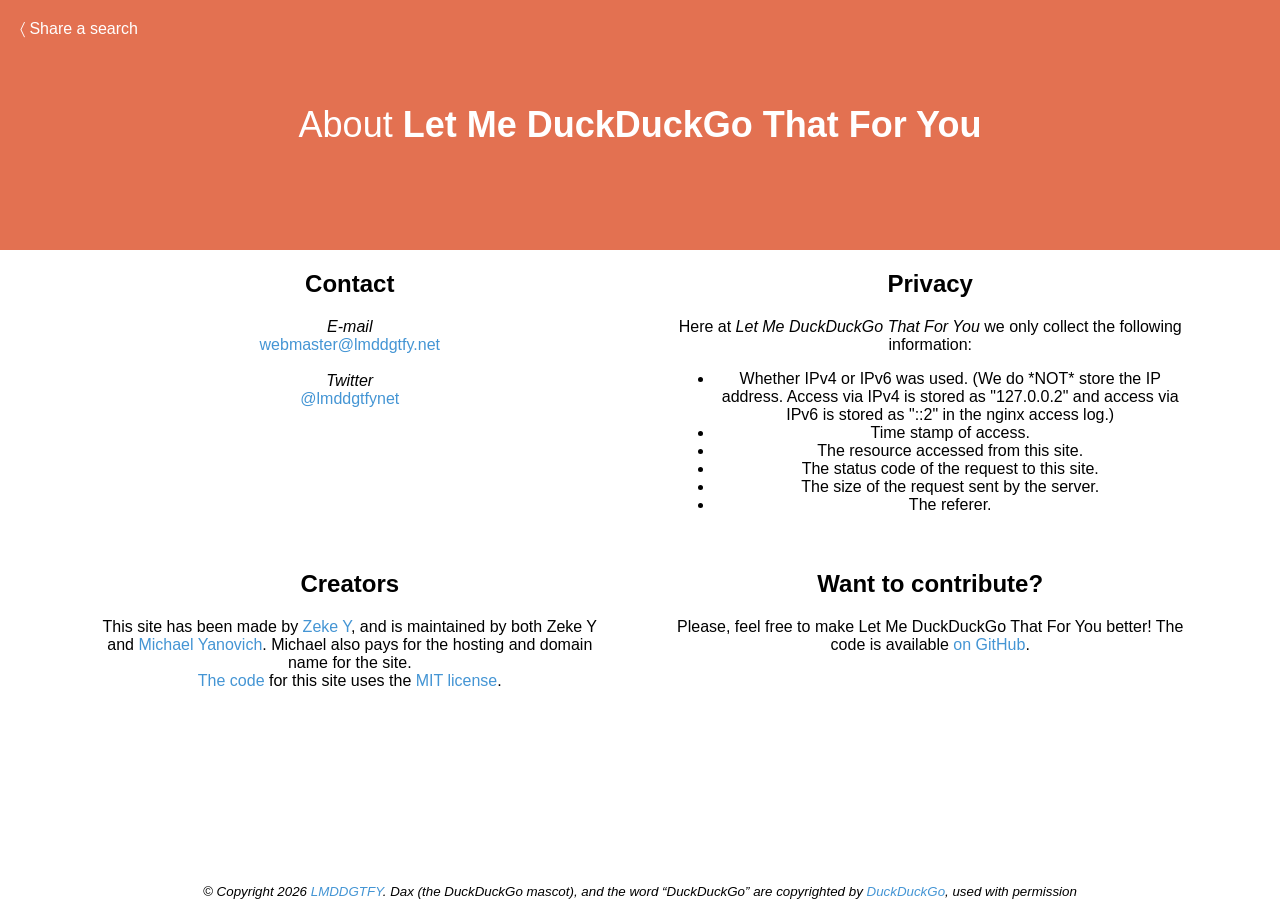
==== about.html @ b68627bb "Fix the problem with text overlapping other text on the about page" ====
<!DOCTYPE html>
<html>
  <head>
    <!-- metadata -->
    <meta charset="utf-8">
    <meta http-equiv="cache-control" max-age="604800" content="public">
    <meta name="robots" content="index, follow, archive, cache, imageindex">
    <meta name="viewport" content="width=device-width, initial-scale=1">
    <meta name="author" content="Zeke Y">
    <meta name="keywords" content="duckduckgo, duck duck go, ddg, lmddgtfy, let me duckduckgo that for you, lmdtfy, let me duck that for you, let me search that for you">
    <meta name="wot-verification" content="2be96ee9f850fd264aec">

    <title>About | Let Me DuckDuckGo That For You - LMDDGTFY</title>

    <!-- stylesheets -->
    <link rel="stylesheet" href="fonts/open_sans/open_sans.min.css">
    <link rel="stylesheet" href="css/style.min.css">
  </head>
  <body class="about-page">
    <header class="about-header">
      <a href="/" class="link-back">&#9001; Share a search</a>
      <h1>About <b>Let Me DuckDuckGo That For You</b></h1>
    </header>

    <main>
      <section class="contact-section">
        <h2>Contact</h2>
        <article>
          <span class="italics">E-mail</span><br><a href="mailto:webmaster@lmddgtfy.net">webmaster@lmddgtfy.net</a>
          <br><br>
          <span class="italics">Twitter</span><br><a href="https://twitter.com/lmddgtfynet" target="_blank">@lmddgtfynet</a>
        </article>
      </section>
      <section class="privacy-section">
        <h2>Privacy</h2>
        <article>
          Here at <span class="italics">Let Me DuckDuckGo That For You</span> we only collect the following information:
          <br>
          <ul>
            <li>Whether IPv4 or IPv6 was used. (We do *NOT* store the IP address. Access via IPv4 is stored as "127.0.0.2" and access via IPv6 is stored as "::2" in the nginx access log.)</li>
            <li>Time stamp of access.</li>
            <li>The resource accessed from this site.</li>
            <li>The status code of the request to this site.</li>
            <li>The size of the request sent by the server.</li>
            <li>The referer.</li>
          </ul>
        </article>
      </section>
      <section class="about-section">
        <h2>Creators</h2>
        <article>
          This site has been made by <a href="https://kk4oxj.github.io/" target="_blank">Zeke Y</a>, and is maintained by both Zeke Y and <a href="https://yanovich.net" target="_blank">Michael Yanovich</a>. Michael also pays for the hosting and domain name for the site.
          <br>
          <a href="https://github.com/myano/lmddgtfy" target="_blank">The code</a> for this site uses the <a href="license.txt">MIT license</a>.
        </article>
      </section>
      <section class="code-section">
        <h2>Want to contribute?</h2>
        <article>
          Please, feel free to make Let Me DuckDuckGo That For You better! The code is available <a href="https://github.com/myano/lmddgtfy" target="_blank">on GitHub</a>.
        </article>
      </section>
    </main>

    <footer class="about-footer">
      <small>&copy; Copyright <script>document.write(new Date().getFullYear());</script> <a href="about.html">LMDDGTFY</a>. Dax (the DuckDuckGo mascot), and the word &ldquo;DuckDuckGo&rdquo; are copyrighted by <a href="https://duckduckgo.com/?t=lmddgtfy" target="_blank">DuckDuckGo</a>, used with permission</small>
    </footer>
  </body>
</html>
---- css/style.min.css ----
body,h1{font-weight:400}.italics,small{font-style:italic}.cursor,.search-container,.theme-settings,.top-border{position:absolute}body,footer{text-align:center}body{font-family:'Open Sans',sans-serif;overflow-x:hidden;cursor:default;margin:0}h1{font-size:36px}a,a:visited{color:#4495D4;text-decoration:none}a:visited{color:#3A7FB4}a:active,a:focus,a:hover{text-decoration:underline}.top-border{top:0;left:0;width:100vw;padding-top:16px}.cursor{top:-20vh;left:-10vw;width:32px;height:32px;display:none;z-index:2}.theme-settings{top:36px;right:20px;width:60px;height:20px}.theme-icon{width:18px;height:18px;margin:0 1px;cursor:pointer;-webkit-touch-callout:none;-webkit-user-select:none;-moz-user-select:none;-ms-user-select:none;-o-user-select:none;user-select:none}.main-header{margin-top:25vh}.ddg-logo-container{width:120px;height:120px;display:block;margin:0 auto 20px;overflow:hidden}.unofficial-notice{font-size:18px;display:block;margin-top:-20px;margin-bottom:20px}.small-screen-preview-link,.url-result-label-short{display:none}input{-webkit-appearance:none}.search-container{left:50%;-webkit-transform:translateX(-50%);-moz-transform:translateX(-50%);-ms-transform:translateX(-50%);-o-transform:translateX(-50%);transform:translateX(-50%)}.search-form{width:563px;height:44px;border-radius:2px;padding:0 57px 0 12px}.search-input{width:562px;height:44px;padding:0;border-radius:0;border:0;outline:0;font-size:16px;line-height:44px}.search-submit{position:relative;top:-42px;right:-309px;width:27px;height:40px;border-radius:2px;border:0;box-sizing:content-box;padding:0 13px;font-size:24px;cursor:pointer;-webkit-transition:all 0s;-moz-transition:all 0s;-ms-transition:all 0s;-o-transition:all 0s;transition:all 0s}.url-result-container{margin-top:60px;line-height:42px}.url-output-form{width:634px;padding:0}.url-result{width:40%;height:auto;overflow:hidden;text-overflow:ellipsis;padding:4px;font-size:16px;line-height:1}.about-header{background-color:#E37151;color:#fff;padding:80px;margin:0;word-wrap:break-word;-webkit-hyphens:auto;-moz-hyphens:auto;hyphens:auto}.link-back,.link-back:visited{position:absolute;top:20px;left:20px;color:#fff}.light-theme,.light-theme .ddg-link small,.light-theme .ddg-link:hover small{color:#4C4C4C}main section{width:40%;display:inline-block;margin:0 2.5% 20px;vertical-align:top}.about-footer{position:static}footer{position:absolute;left:0;bottom:0;width:100vw}.light-theme{background-color:#F7F7F7}.light-theme .top-border{border-top:4px solid #DE5833}.light-theme .search-form,.light-theme .url-result{background-color:#fff;border:1px solid #CCCDC8}.light-theme .search-form:active{border-color:rgba(204,205,200,.5)}.light-theme .search-input{background-color:#fff;color:#313739}.light-theme .search-submit{background-color:#fff;color:#838383}.light-theme .hovered,.light-theme .search-submit:focus,.light-theme .search-submit:hover{background-color:#63AD57;color:#fff}.light-theme .search-submit.active,.light-theme .search-submit:active{background-color:#333;color:#fff}.dark-theme{background-color:#333;color:#E6E6E6}.dark-theme .top-border{border-top:4px solid #242424}.dark-theme .ddg-link small,.dark-theme .ddg-link:hover small{color:#E6E6E6}.dark-theme .search-form,.dark-theme .url-result{background-color:#292929;border:1px solid #242424}.dark-theme .search-form:active{border-color:#7A7B78}.dark-theme .search-input,.dark-theme .search-submit{background-color:#292929;color:#E6E6E6}.dark-theme .hovered,.dark-theme .search-submit:focus,.dark-theme .search-submit:hover{background-color:#1F1F1F;color:#E6E6E6}.dark-theme .search-submit.active,.dark-theme .search-submit:active{background-color:#333;color:#E6E6E6}@media screen and (max-height:500px){footer{position:static;margin-top:150px}.about-footer{margin-top:0}}@media screen and (min-height:800px){.about-footer{position:absolute;bottom:0}}@media screen and (max-width:650px){.large-screen-preview-link,.url-result-label{display:none}.search-container,.search-form,.search-input{width:240px;margin-left:-17px}.search-submit{right:-149px}.url-output{width:286px;font-size:14px}.url-output-form{width:311px}.url-result{width:42%}.small-screen-preview-link{display:inline}.no-js-url-output{font-size:13px}footer{width:100%}}@media screen and (max-width:500px){main section{display:block;width:80%;height:auto;margin:32px auto}}::-moz-selection{background-color:#4495D4;color:#fff}::selection{background-color:#4495D4;color:#fff}
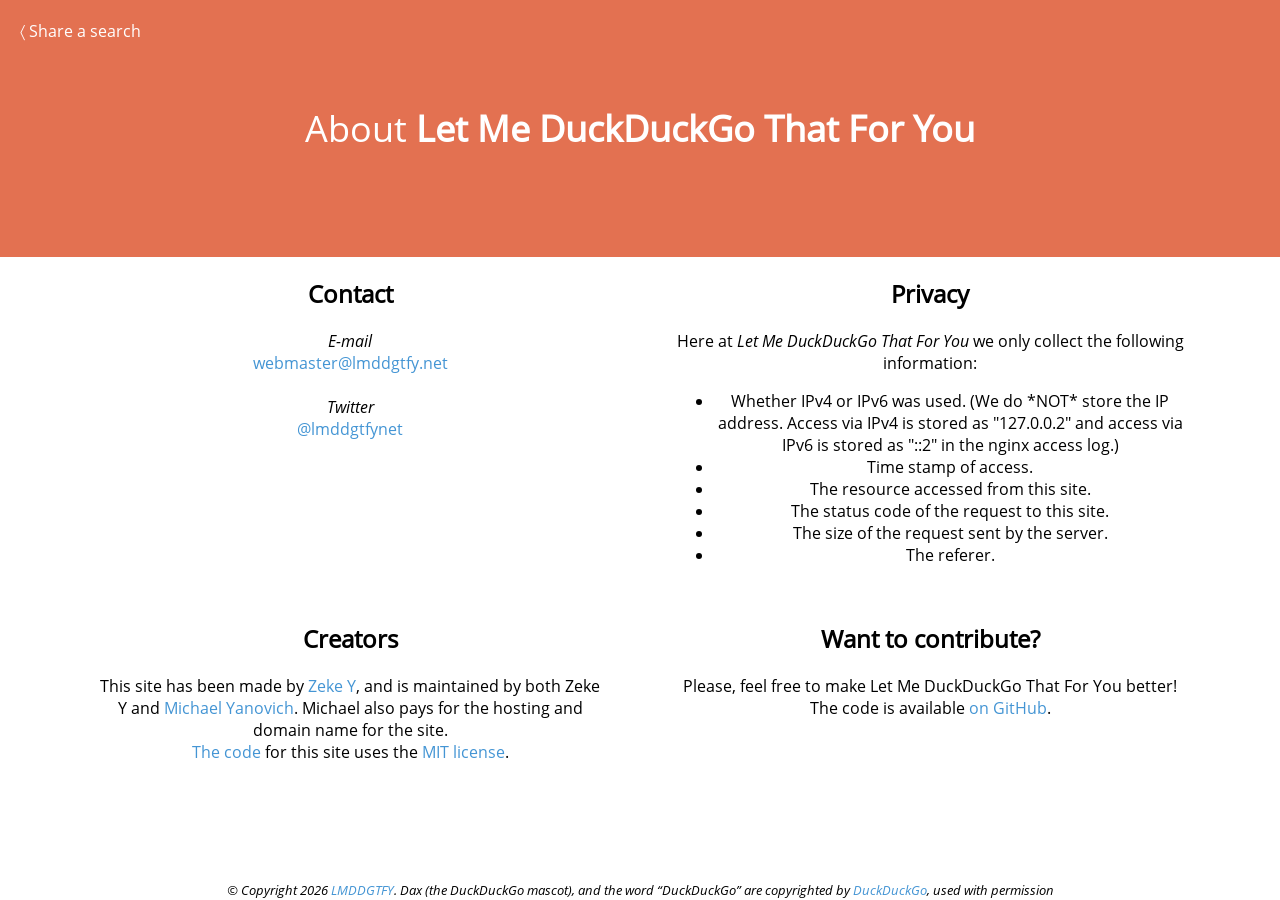
==== commit b2bcfab6: "Fix the link to my website" ====
--- a/about.html
+++ b/about.html
@@ -49,7 +49,7 @@
       <section class="about-section">
         <h2>Creators</h2>
         <article>
-          This site has been made by <a href="https://kk4oxj.github.io/" target="_blank">Zeke Y</a>, and is maintained by both Zeke Y and <a href="https://yanovich.net" target="_blank">Michael Yanovich</a>. Michael also pays for the hosting and domain name for the site.
+          This site has been made by <a href="http://zystvan.com" target="_blank">Zeke Y</a>, and is maintained by both Zeke Y and <a href="https://yanovich.net" target="_blank">Michael Yanovich</a>. Michael also pays for the hosting and domain name for the site.
           <br>
           <a href="https://github.com/myano/lmddgtfy" target="_blank">The code</a> for this site uses the <a href="license.txt">MIT license</a>.
         </article>
--- a/fonts/open_sans/open_sans.min.css
+++ b/fonts/open_sans/open_sans.min.css
@@ -0,0 +1 @@
+@font-face{font-family:'Open Sans';font-style:normal;font-weight:400;src:local('Open Sans'),local('OpenSans'),url(open_sans_normal.woff2) format('woff2');unicode-range:U+000000FF,U+0131,U+01520153,U+02C6,U+02DA,U+02DC,U+2000-206F,U+2074,U+20AC,U+2212,U+2215,U+E0FF,U+EFFD,U+F000}@font-face{font-family:'Open Sans';font-style:italic;font-weight:400;src:local('Open Sans Italic'),local('OpenSans-Italic'),url(open_sans_italic.woff2) format('woff2');unicode-range:U+000000FF,U+0131,U+01520153,U+02C6,U+02DA,U+02DC,U+2000-206F,U+2074,U+20AC,U+2212,U+2215,U+E0FF,U+EFFD,U+F000}
